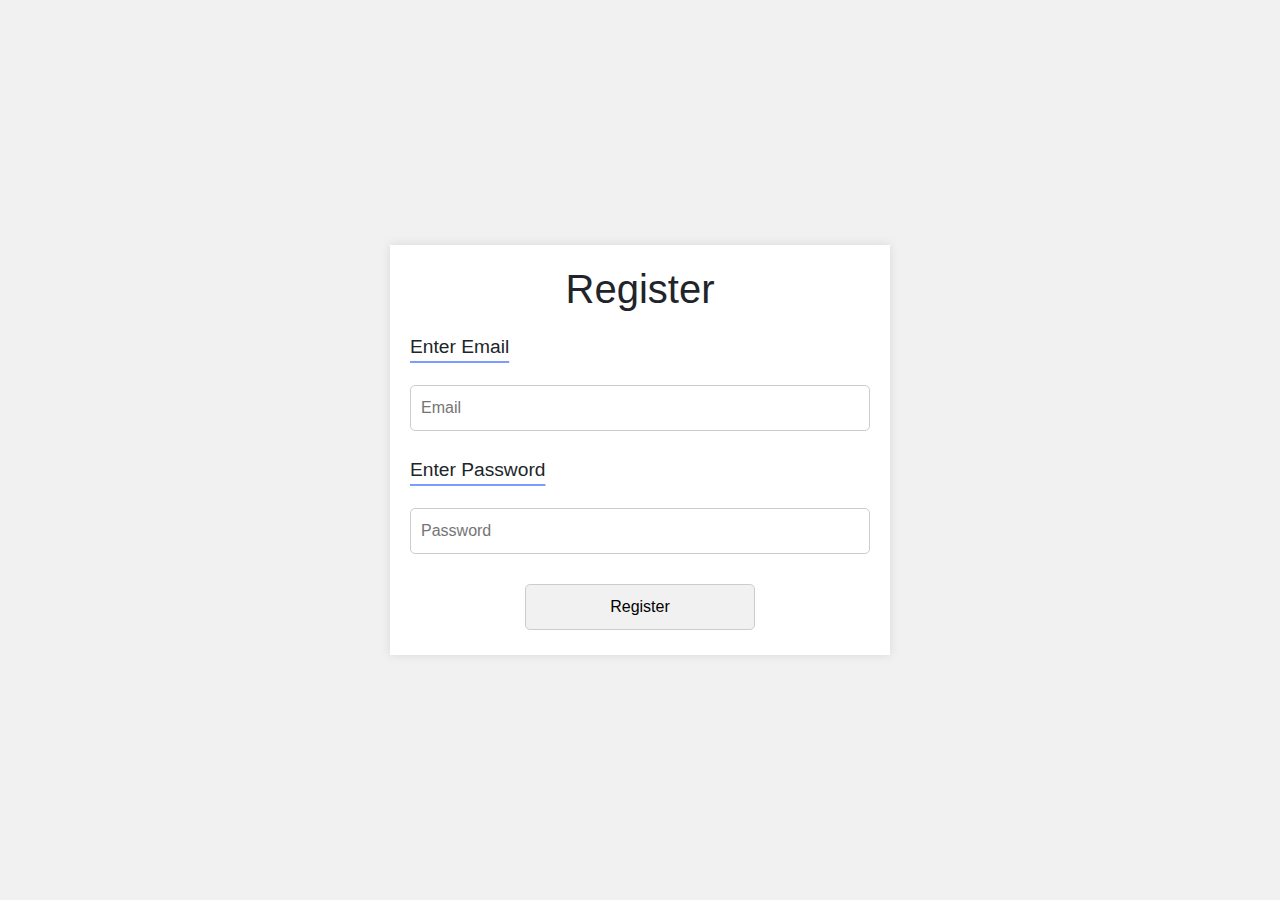
==== olx-dummy.html @ ebfa530c "Add files via upload" ====
<!DOCTYPE html>
<html lang="en">

<head>
    <meta charset="UTF-8">
    <meta name="viewport" content="width=device-width, initial-scale=1.0">
    <title>Dummy Olx</title>
    <link rel="stylesheet" href="https://cdn.jsdelivr.net/npm/bootstrap@4.0.0/dist/css/bootstrap.min.css"
        integrity="sha384-Gn5384xqQ1aoWXA+058RXPxPg6fy4IWvTNh0E263XmFcJlSAwiGgFAW/dAiS6JXm" crossorigin="anonymous">
    <script src="https://code.jquery.com/jquery-3.2.1.slim.min.js"
        integrity="sha384-KJ3o2DKtIkvYIK3UENzmM7KCkRr/rE9/Qpg6aAZGJwFDMVNA/GpGFF93hXpG5KkN"
        crossorigin="anonymous"></script>
    <script src="https://cdn.jsdelivr.net/npm/popper.js@1.12.9/dist/umd/popper.min.js"
        integrity="sha384-ApNbgh9B+Y1QKtv3Rn7W3mgPxhU9K/ScQsAP7hUibX39j7fakFPskvXusvfa0b4Q"
        crossorigin="anonymous"></script>
    <script src="https://cdn.jsdelivr.net/npm/bootstrap@4.0.0/dist/js/bootstrap.min.js"
        integrity="sha384-JZR6Spejh4U02d8jOt6vLEHfe/JQGiRRSQQxSfFWpi1MquVdAyjUar5+76PVCmYl"
        crossorigin="anonymous"></script>
    <link rel="stylesheet" href="olx-dummy.css">
</head>

<body>
    <div class="outer-div">
        <form method="post" onsubmit="registerUser(event)" id="signup">
            <div>
                <h1>Register</h1>
            </div>
            <div class="email-container">
                <label>Enter Email</label>
                <input type="email" name="email" id="email" placeholder="Email">
            </div>
            <div class="password-container">
                <label> Enter Password</label>
                <input type="password" id="password" name="password" placeholder="Password">
            </div>
            <div class="register-container">
                <button type="submit">Register</button>
            </div>
        </form>
        <div id="showItems" class="items-container">
            <div>
                <h1 style="padding: 15px" id="username"></h1>
                <div class="product-container">
                    <div class="product">
                        <div class="product-image">
                            <img src="watch.jpg" alt="product-image">
                        </div>
                        <div class="product-details">
                            <h3>TITAN WATCH</h3>
                            <p>Price: 5000</p>
                            <button data-toggle="modal" data-target="#exampleModal">BUY</button>
                        </div>
                    </div>
                    <div class="product">
                        <div class="product-image">
                            <img src="iphone.png" alt="product-image">
                        </div>
                        <div class="product-details">
                            <h3>I Phone 15</h3>
                            <p>Price: 50000</p>
                            <button data-toggle="modal" data-target="#exampleModal">BUY</button>
                        </div>
                    </div>
                    <div class="product">
                        <div class="product-image">
                            <img src="car.png" alt="product-image">
                        </div>
                        <div class="product-details">
                            <h3>Swift Dzire</h3>
                            <p>Price: 520000</p>
                            <button data-toggle="modal" data-target="#exampleModal">BUY</button>
                        </div>
                    </div>
                    <div class="product">
                        <div class="product-image">
                            <img src="vivo.png" alt="product-image">
                        </div>
                        <div class="product-details">
                            <h3>VIVO V29</h3>
                            <p>Price: 15000</p>
                            <button data-toggle="modal" data-target="#exampleModal">BUY</button>
                        </div>
                    </div>
                    <div class="product">
                        <div class="product-image">
                            <img src="ps5.png" alt="product-image">
                        </div>
                        <div class="product-details">
                            <h3>PS5</h3>
                            <p>Price: 30000</p>
                            <button data-toggle="modal" data-target="#exampleModal">BUY</button>
                        </div>
                    </div>
                    <div class="product">
                        <div class="product-image">
                            <img src="led.png" alt="product-image">
                        </div>
                        <div class="product-details">
                            <h3>Eyoyo LED</h3>
                            <p>Price: 15000</p>
                            <button data-toggle="modal" data-target="#exampleModal">BUY</button>
                        </div>
                    </div>
                </div>
            </div>
        </div>
    </div>

    <!-- Modal -->
    <div class="modal fade" id="exampleModal" tabindex="-1" role="dialog" aria-labelledby="exampleModalLabel"
        aria-hidden="true">
        <div class="modal-dialog" role="document">
            <div class="modal-content">
                <div class="modal-header">
                    <h5 class="modal-title" id="exampleModalLabel">Chat with Seller</h5>
                </div>
                <div class="modal-body" id="chat">

                    
                </div>
                <div class="p-2">
                    <label>Enter Message</label>
                    <input type="text" id="message">
                </div>
                <div class="d-flex justify-content-center">
                    <button class="btn btn-primary" onclick="sendMessage()">Send Message</button>
                </div>
          
            </div>
        </div>
    </div>
    <script src="olx-dummy.js"></script>
</body>

</html>
---- olx-dummy.css ----
* {
    margin: 0;
    padding: 0;
    box-sizing: border-box;
}

html,
body {
    width: 100%;
    height: 100%;
    font-family: 'Roboto', sans-serif;
    background-color: #f1f1f1;
}

h1 {
    text-align: center;
}

form {
    padding: 20px;
    width: 500px;
    box-shadow: 0 0 10px rgba(0, 0, 0, 0.1);
    background-color: white;
}

label {
    font-size: 1.2rem;
    display: block;
    font: bold;
    font-weight: 500;
    text-decoration: underline;
    text-decoration-color: #7c9cff;
    text-underline-offset: 8px;
    text-decoration-thickness: 2px;

}

input {
    width: 100%;
    padding: 10px;
    margin: 5px 0;
    border: 1px solid #ccc;
    border-radius: 5px;
    margin-top: 15px;
}

button {
    width: 50%;
    padding: 10px;
    margin: 5px 0;
    border: 1px solid #ccc;
    border-radius: 5px;
    background-color: #f1f1f1;
    cursor: pointer;
    margin-top: 25px;
}


.email-container,
.password-container {
    margin-top: 20px;
}

.outer-div {
    width: 100%;
    height: 100%;
    display: flex;
    justify-content: center;
    align-items: center;
}

.register-container {
    display: flex;
    justify-content: center;
}

.items-container {
    display: flex;
    flex-wrap: wrap;
    height: 100%;
    width: 100%;
}

.item {
    width: 50%;
    padding: 10px;
    margin: 5px 0;
    border: 1px solid #ccc;
    border-radius: 5px;
    background-color: white;
    cursor: pointer;
}

.item img {
    width: 100%;
    height: 100%;
    object-fit: contain;
}

.item h2 {
    text-align: center;
    margin-top: 10px;
}

.item p {
    text-align: center;
    margin-top: 10px;
}

.item button {
    width: 100%;
    padding: 10px;
    margin: 5px 0;
    border: 1px solid #ccc;
    border-radius: 5px;
    background-color: #f1f1f1;
    cursor: pointer;
    margin-top: 25px;
}

.product-container {
    display: flex;
    flex-wrap: wrap;
    justify-content: center;
    margin-top: 10px;
}

.product {
    width: 70%;
    padding: 10px;
    margin: 5px 10px;
    border: 1px solid #ccc;
    border-radius: 5px;
    background-color: white;
    cursor: pointer;
}

.product-details {
    display: flex;
    flex-direction: column;
    justify-content: center;
    align-items: center;
    margin-top: 20px;
}

.modal-dialog {
    width: 70%;
}

.product-image {
    display: flex;
    justify-content: center;
    object-fit: contain;
    width: 100%;

}

img {
    width: 100%;
    height: 170px;
}

p {
    margin-top: 5px;
}
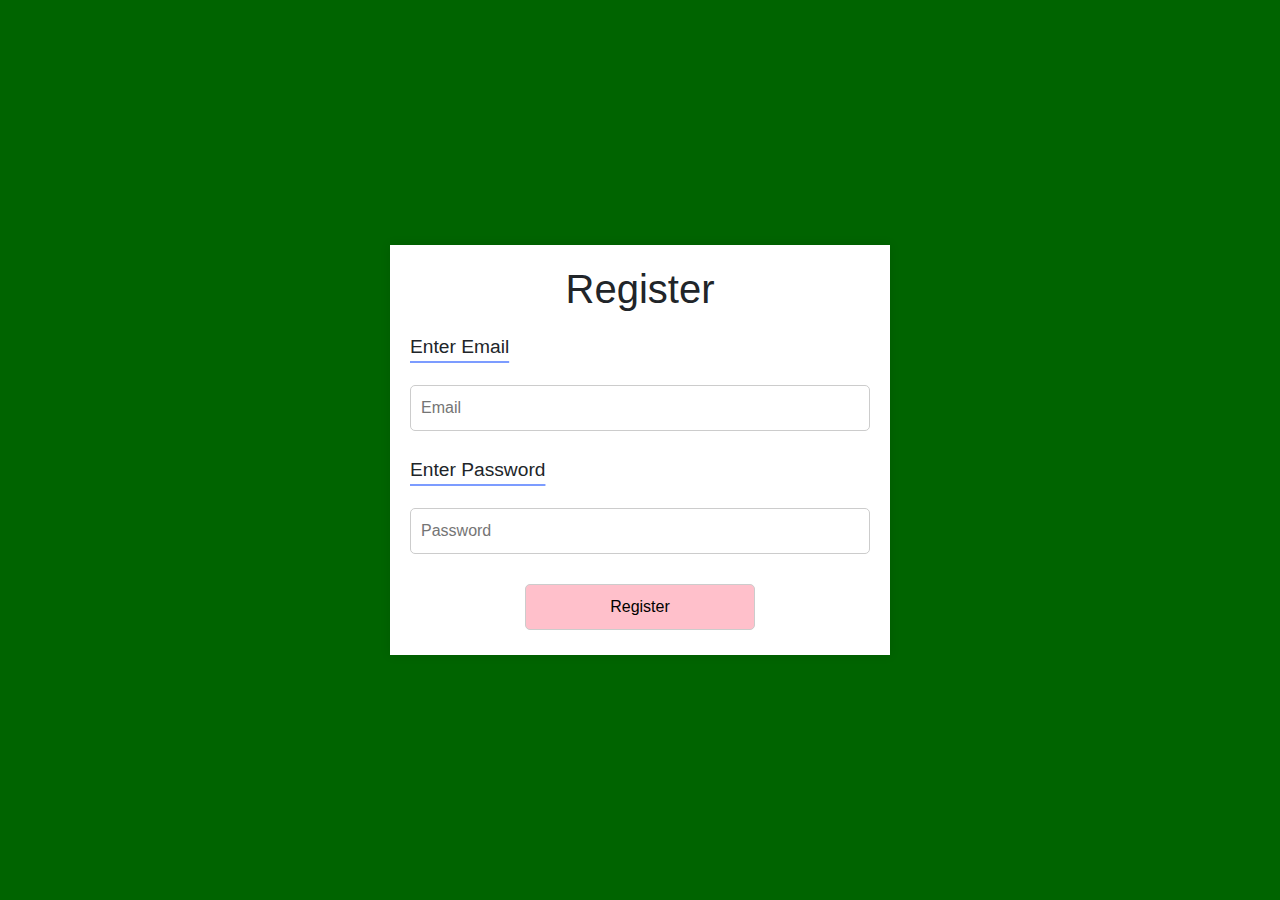
==== commit 8411377e: "Add files via upload" ====
--- a/olx-dummy.html
+++ b/olx-dummy.html
@@ -39,65 +39,75 @@
         </form>
         <div id="showItems" class="items-container">
             <div>
-                <h1 style="padding: 15px" id="username"></h1>
+                <h1 style="padding: 15px; color: white; font-size: 22px;" id="username"></h1>
                 <div class="product-container">
                     <div class="product">
                         <div class="product-image">
-                            <img src="watch.jpg" alt="product-image">
+                            <img src="homemade-candels.png" alt="product-image">
                         </div>
                         <div class="product-details">
-                            <h3>TITAN WATCH</h3>
-                            <p>Price: 5000</p>
+                            <h3>HOMEMADE CANDLES</h3>
+                            <p>Price: 50</p>
                             <button data-toggle="modal" data-target="#exampleModal">BUY</button>
                         </div>
                     </div>
                     <div class="product">
                         <div class="product-image">
-                            <img src="iphone.png" alt="product-image">
+                            <img src="homemade-chocolate.png" alt="product-image">
                         </div>
                         <div class="product-details">
-                            <h3>I Phone 15</h3>
-                            <p>Price: 50000</p>
+                            <h3>HOMEMADE CHOCOLATES</h3>
+                            <p>Price: 100</p>
                             <button data-toggle="modal" data-target="#exampleModal">BUY</button>
                         </div>
                     </div>
                     <div class="product">
                         <div class="product-image">
-                            <img src="car.png" alt="product-image">
+                            <img src="assigment.png" alt="product-image">
                         </div>
                         <div class="product-details">
-                            <h3>Swift Dzire</h3>
-                            <p>Price: 520000</p>
+                            <h3>ASSIGNMENT MAKING</h3>
+                            <p>Price: 500</p>
                             <button data-toggle="modal" data-target="#exampleModal">BUY</button>
                         </div>
                     </div>
                     <div class="product">
                         <div class="product-image">
-                            <img src="vivo.png" alt="product-image">
+                            <img src="artandcraft.png" alt="product-image">
                         </div>
                         <div class="product-details">
-                            <h3>VIVO V29</h3>
-                            <p>Price: 15000</p>
+                            <h3>ART & CRAFT</h3>
+                            <p>Price: 1000</p>
                             <button data-toggle="modal" data-target="#exampleModal">BUY</button>
                         </div>
                     </div>
                     <div class="product">
                         <div class="product-image">
-                            <img src="ps5.png" alt="product-image">
+                            <img src="workingmodels.png" alt="product-image">
                         </div>
                         <div class="product-details">
-                            <h3>PS5</h3>
-                            <p>Price: 30000</p>
+                            <h3>WORKING MODELS</h3>
+                            <p>Price: 3000</p>
                             <button data-toggle="modal" data-target="#exampleModal">BUY</button>
                         </div>
                     </div>
                     <div class="product">
                         <div class="product-image">
-                            <img src="led.png" alt="product-image">
+                            <img src="books.png" alt="product-image">
                         </div>
                         <div class="product-details">
-                            <h3>Eyoyo LED</h3>
-                            <p>Price: 15000</p>
+                            <h3>SELL BOOKS</h3>
+                            <p>Price: 300</p>
+                            <button data-toggle="modal" data-target="#exampleModal">BUY</button>
+                        </div>
+                    </div>
+                    <div class="product">
+                        <div class="product-image">
+                            <img src="novels.png" alt="product-image">
+                        </div>
+                        <div class="product-details">
+                            <h3>SELL NOVELS</h3>
+                            <p>Price: 400</p>
                             <button data-toggle="modal" data-target="#exampleModal">BUY</button>
                         </div>
                     </div>
@@ -116,7 +126,7 @@
                 </div>
                 <div class="modal-body" id="chat">
 
-                    
+
                 </div>
                 <div class="p-2">
                     <label>Enter Message</label>
@@ -125,11 +135,10 @@
                 <div class="d-flex justify-content-center">
                     <button class="btn btn-primary" onclick="sendMessage()">Send Message</button>
                 </div>
-          
+
             </div>
         </div>
     </div>
     <script src="olx-dummy.js"></script>
 </body>
-
 </html>--- a/olx-dummy.css
+++ b/olx-dummy.css
@@ -9,7 +9,7 @@
     width: 100%;
     height: 100%;
     font-family: 'Roboto', sans-serif;
-    background-color: #f1f1f1;
+    background-color: darkgreen;
 }
 
 h1 {
@@ -50,7 +50,7 @@
     margin: 5px 0;
     border: 1px solid #ccc;
     border-radius: 5px;
-    background-color: #f1f1f1;
+    background-color: pink;
     cursor: pointer;
     margin-top: 25px;
 }
@@ -143,8 +143,17 @@
     margin-top: 20px;
 }
 
-.modal-dialog {
-    width: 70%;
+/* .modal-dialog {
+    width: 80%;
+} */
+
+h3 {
+    font-size: 20px;
+}
+
+p {
+    font-size: 20px;
+
 }
 
 .product-image {
